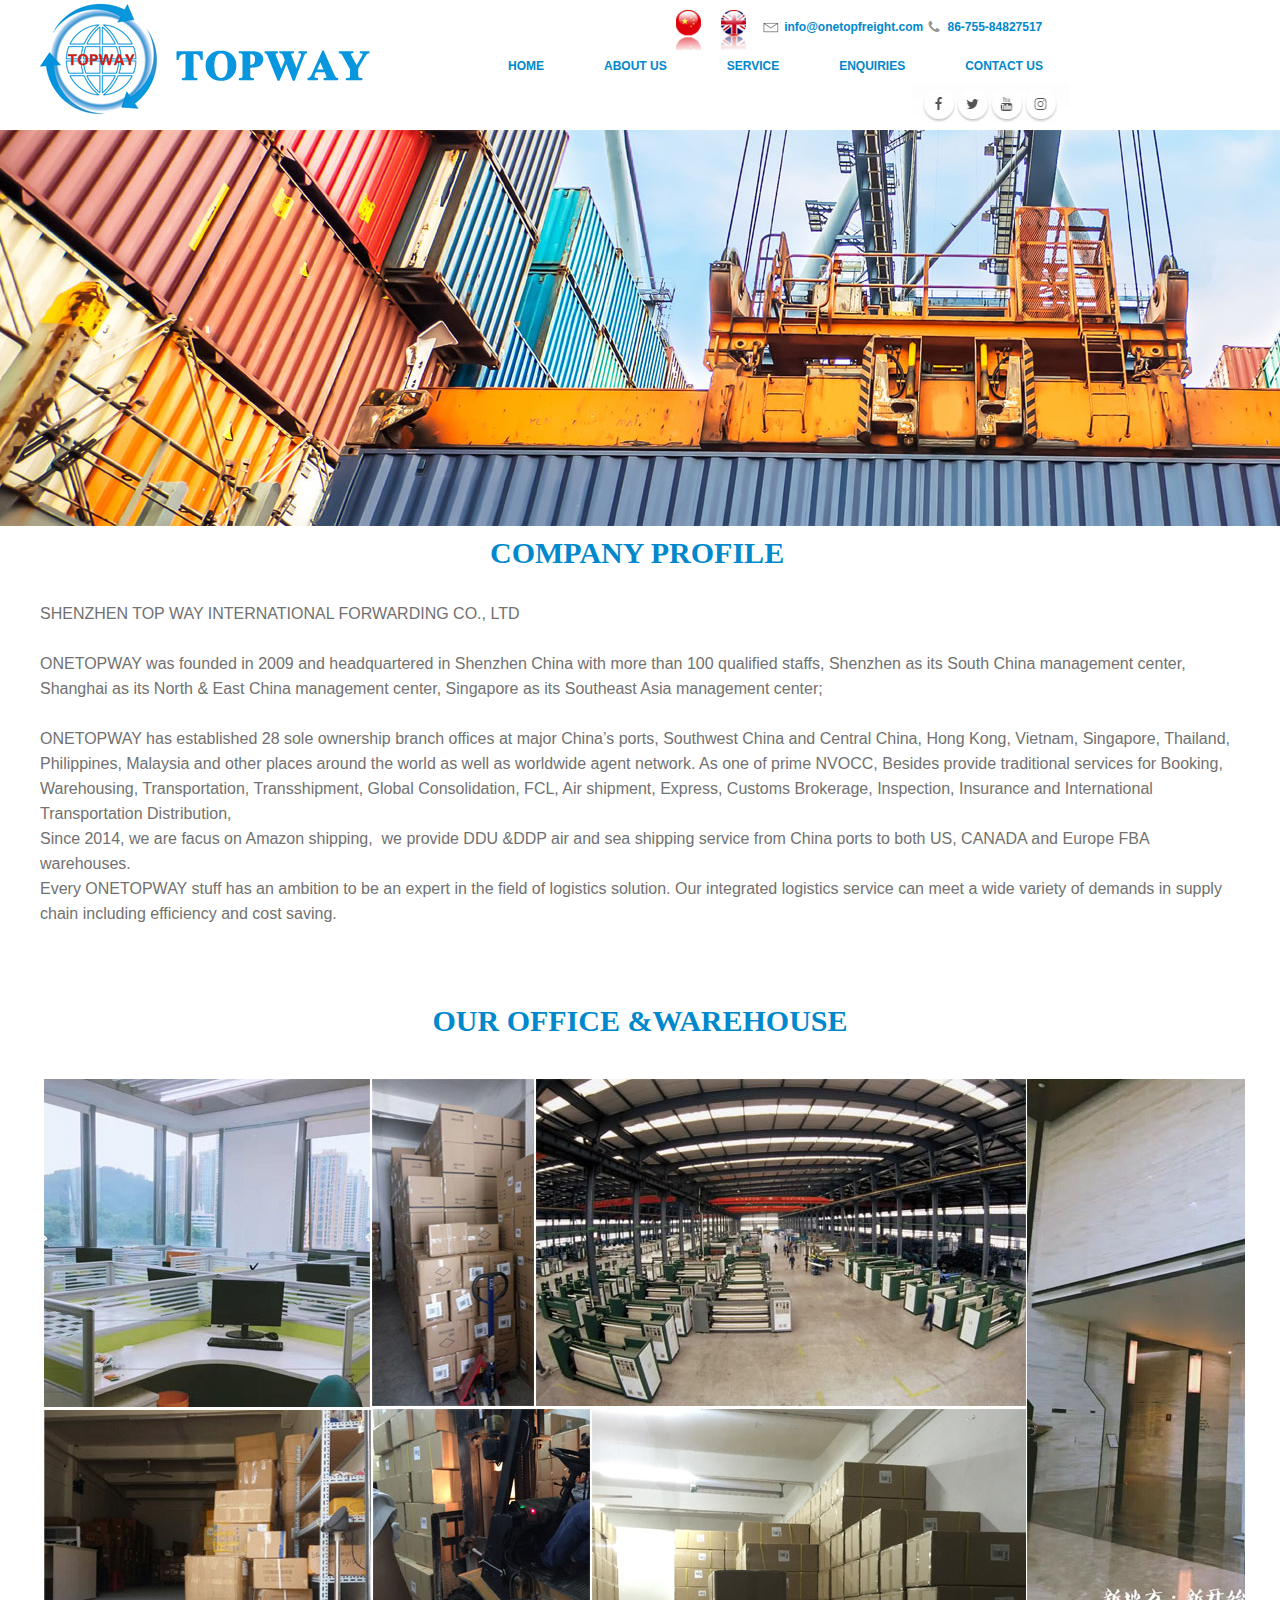
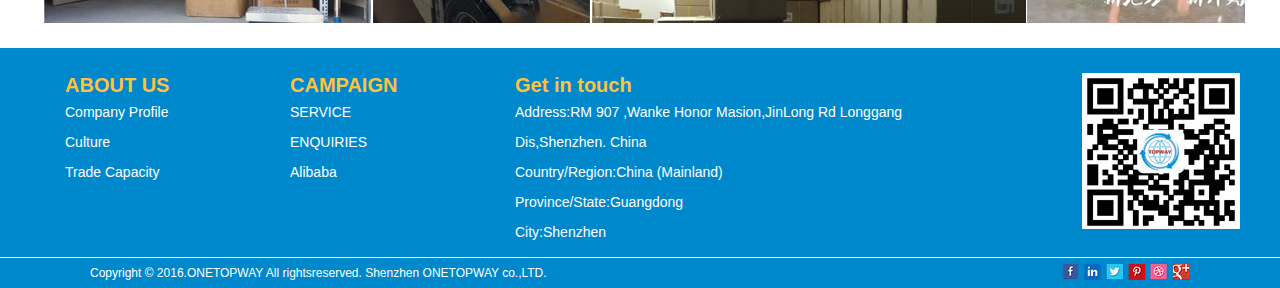
==== about.html @ 9a9d022e "init" ====
<!DOCTYPE html PUBLIC "-//W3C//DTD XHTML 1.0 Transitional//EN" "http://www.w3.org/TR/xhtml1/DTD/xhtml1-transitional.dtd">
<!-- saved from url=(0039)http://www.easytopfreight.com/About.aspx -->
<html xmlns="http://www.w3.org/1999/xhtml"><head><meta http-equiv="Content-Type" content="text/html; charset=UTF-8">

<title>SHENZHEN ONE TOP WAY INTERNATIONAL FORWARDING CO., LTD </title>
    <script src="./resourses/jquery-1.8.3.min.js"></script>
    <script type="text/javascript" charset="utf-8" src="./resourses/Validform_v5.3.2_min.js"></script>
    <script type="text/javascript" charset="utf-8" src="./resourses/common.js"></script>
    <script type="text/javascript">
        $(function () {
            AjaxInitForm('#comment_form', '#btnSubmit', 1);
        });

    </script>
<link rel="stylesheet" id="wphb-3-css" href="./resourses/style.css" type="text/css" media="all">
<style type="text/css">
<!--
a:link {
	text-decoration: none;
}
a:visited {
	text-decoration: none;
}
a:hover {
	text-decoration: none;
}
a:active {
	text-decoration: none;
}
-->
</style><script src="./resourses/common.js" type="text/javascript"></script>
</head>

<body>

 
<div class="top">
 <div class="Head">
 <div class="Logo"><img src="./resourses/Logo.png"></div>


 <div class="HeadRight">
 
 <table width="100%" border="0">
  <tbody><tr>
    <th width="45%" scope="row"><div align="right"><a href="http://www.easytopfreight.com/CN/index.aspx"><img src="./resourses/CN.png" width="45" height="47"></a><a href="http://www.easytopfreight.com/index.aspx"><img src="./resourses/EN.png" width="45" height="47"></a></div></th>
    <th width="55%" scope="row" style="color:#0088cc"><div align="left"><img src="./resourses/EMAIL.png" width="21" height="20" align="middle" style="margin-top:-5px;">&nbsp;<span class="MailHover"><a href="mailto:info@onetopfreight.com">info@onetopfreight.com</a></span><img src="./resourses/hotline.png" align="absmiddle">&nbsp;86-755-84827517</div></th>
  </tr>
  <tr>
    <th colspan="2" scope="row">
		<ul id="mainNav" class="nav fr">
                   <li><a href="index.html">HOME</a></li>
            <li><a href="about.html">ABOUT US</a> </li>
            <li><a href="service.html"> SERVICE</a></li>
            <li><a href="em.html">ENQUIRIES</a></li>
            <li><a href="contact.html">CONTACT US</a>
               
            </li>
        </ul>
	
	<div class="clear"></div>
	
	
	</th>
    </tr>
  <tr>
    <th colspan="2" scope="row"><div align="right"><img src="./resourses/Icon.jpg" style="margin-right:43px;"></div></th>
    </tr>
</tbody></table>

 
 </div>
 <div style="float:right; margin-top:35px;display:none"><a href="https://www.paypal.com/cn/home" target="_blank"><img src="./resourses/w120h50.png"></a></div>
 </div>
	<div class="clear"></div>
</div>
	<div class="clear"></div>
	
	<div class="Banner"><img src="./resourses/AboutBanner.jpg"></div>
	
	<div class="IndexMain">
	<div class="Index_1">
	 <div class="Index_Title">COMPANY PROFILE</div>
	 <div class="Index_TitleBottom"></div>
	 <div class="Insid_Text">
	 
SHENZHEN TOP WAY INTERNATIONAL FORWARDING CO., LTD&nbsp;<br><br>ONETOPWAY was founded in 2009 and headquartered in Shenzhen China with more than 100 qualified staffs, Shenzhen as its South China management center, Shanghai as its North &amp; East China management center, Singapore as its Southeast Asia management center;<br><br>ONETOPWAY has established 28 sole ownership branch offices at major China’s ports, Southwest China and Central China, Hong Kong, Vietnam, Singapore, Thailand, Philippines, Malaysia and other places around the world as well as worldwide agent network. As one of prime NVOCC, Besides provide traditional services for Booking, Warehousing, Transportation, Transshipment, Global Consolidation, FCL, Air shipment, Express, Customs Brokerage, Inspection, Insurance and International Transportation Distribution,&nbsp;<br>Since 2014, we are facus on Amazon shipping, &nbsp;we provide DDU &amp;DDP air and sea shipping service from China ports to both US, CANADA and Europe FBA warehouses.&nbsp;<br>Every ONETOPWAY stuff has an ambition to be an expert in the field of logistics solution. Our integrated logistics service can meet a wide variety of demands in supply chain including efficiency and cost saving.


</div>

	</div>
	
	<div class="clear"></div>
	
<div class="about-us-box">
		<div class="container">
			<div class="top-words">
			
			</div>
			<div class="about-us-content">
				<div class="title">
				
				</div>
				
					<div class="content" style=" display:none">
					<div class="description">
					
					</div>
					
					<ul>
						<li>
							<i class="quality"></i>
							<h2>TOP QUALITY</h2>
							<span>
								We promise to offer you the best quality as we can. Our products, with the original invention patents and certifications of CE and RoHS, are exported up to 50 countries all over the world. We believe that  high quality will make us go further.
							</span>
						</li>
						<li>
							<i class="various-items"></i>
							<h2>STRONG R&amp;D</h2>
							<span>
								We pay great attention on the quality of our products, not only that, we emphasize on the innovation and creativity of our products, achieved success with the products Freakshow RDA, the Troll RDA,  Sapor RDA, Phantom MOD, Serpent RTA etc., which will bring you a unique and big smooth flavor when vaping.
							</span>
						</li>
						<li>
							<i class="strong-rd"></i>
							<h2>VARIOUS ITEMS FOR DIFFERENT MARKETS.</h2>
							<span>
								Smokers in different areas have different preferences. For USA market, we have huge vaporizer full mechanical mod and box mod; for UK, French, German and other European market, we have slim size.  More products can be found on our website.
							</span>
						</li>
						<li>
							<i class="oem-service"></i>
							<h2>BEST OEM ODM SERVICE</h2>
							<span>
								OEM ODM is warmly welcomed here, we would be very glad to help you and describe your logo on the product, to create your own electronic cigarettes!
							</span>
						</li>
					</ul>
					
					
				</div>
				<!-- content End -->
			</div>
			<!-- about-us-content End -->
		</div>
		<!-- container End -->
	</div>
		
	<div class="clear"></div>
	<br>
	<br>
		<div class="Index_1">
	 <div class="Index_Title" style="text-align:center; width:1200PX;">OUR OFFICE &amp;WAREHOUSE</div>
	 <div class="Index_TitleBottom"></div>
	<div style="margin-top:30PX;">
	  <div align="center"><img src="./resourses/factory.jpg">
	    
        </div>
	</div>

	</div>
	
	<div class="clear"></div>
	
	

		</div>
	 
<div class="Foot">
	<div class="FootText">
	<div class="FootTextTitle">ABOUT US
	<p><a href="about.html">Company Profile</a></p>
	<p><a href="about.html">Culture</a></p>
	<p><a href="about.html">Trade Capacity</a></p>
	
	</div>
	
	
	<div class="FootTextTitle">CAMPAIGN
	<p><a href="service.html">SERVICE</a></p>
	<p><a href="service.html">ENQUIRIES</a></p>
	<p><a href="service.html" target="_blank">Alibaba</a></p>
	</div>
	
	
	
		<div class="FootTextContact">Get in touch
	<p>Address:RM 907 ,Wanke Honor Masion,JinLong Rd Longgang Dis,Shenzhen. China</p>
	<p>Country/Region:China (Mainland)</p>
	<p>Province/State:Guangdong</p>
	<p>City:Shenzhen</p>
	</div>
	
	
	<div style="float:right"><img src="./resourses/weima.jpg"></div>
	</div>
	<div class="clear"></div>
	<div class="FootBottom">
	<div class="FootBottomTxet">
	<div class="footBottomTextp">
	Copyright © 2016.ONETOPWAY All rightsreserved. Shenzhen ONETOPWAY co.,LTD.<p style="float:right; margin-top:5px;"><img src="./resourses/FootIcon.png"></p></div>
	</div>

	</div>
	</div> <script type="text/javascript">
var mpt = new Date();
var mpts = mpt.getTimezoneOffset() + mpt.getTime();
document.write("<script type=\"text\/javascript\" src=\"https:\/\/altfarm.mediaplex.com \/ad\/js\/27736-236398-12439-158\?sz=144x60&color=full&enc_id=JZBKQCEMKEJXU&category=Services&mpt=" + mpts + "&mpvc=\"><\/script>");
</script>
<noscript>
<a href="https://adfarm.mediaplex.com/ad/nc/27736-236398-12439-158?sz=144x60&color=full&enc_id=JZBKQCEMKEJXU&category=Services 

"><img src="https://adfarm.mediaplex.com/ad/nb/27736-236398-12439-158?sz=144x60&color=full&enc_id=JZBKQCEMKEJXU&category=Services 

" alt="Click Here" border="0"></a>
</noscript>


</body></html>
---- resourses/style.css ----
/* CSS Document */

body {font-family:"Arial";margin:0;padding:0;font-size:12px;color:#0088cc; width:auto; background-position:top; background-repeat:repeat-x;margin:0 auto; line-height:200%;overflow-x:hidden; overflow-y:auto; }
div,form,img,ul,ol,li,dl,dt,dd,p {margin:0;padding:0;border:0;}
ul,li{list-style-type:none;}
img{border:0;}
input,select,textarea{vertical-align:middle;}
h1,h2,h3,h4,h5,h6 {margin:0;padding:0;font-size:12px;font-weight:normal;}
.clear{ clear:both;}
.top{ width:100%; margin:0 auto;}
.Head{ width:1200px; margin:0 auto;}
.Logo{ float:left;}
.HeadRight{ width:650px; float:left; margin-left:80px;}
.Menu{ width:650px; margin: 0 auto;}
.Menu ul{ width:650px;}
.Menu ul li { float:left; color:#0088cc; margin:10px 27PX; font-size:14px;}

.Banner{ width:100%; margin:0 auto;}

.IndexMain{ width:100%; margin:0 auto;}
.Index_1{ width:1200PX; margin:0 auto; margin-top:15PX;}
.Index_Title{ width:300px; margin:0 auto; font-family:"Times New Roman", Times, serif; font-size:30px; font-weight:bold; height:38px;}
.Index_TitleBottom{ width:116px; background:url(../Images/IndexBottom.jpg) bottom center; height:2px; margin:0 auto;}
.Index_Text{ width:800px; margin:0 auto; font-size:14px; line-height:25px; color:#717171; margin-top:20px; margin-bottom:20px; text-align:center;}
.MailHover { color:#0088cc;}
.MailHover a{color:#0088cc;}
.MailHover a:hover{color:#0088cc;}

.IndexPro{ width:1200px; margin:0 auto;}
.IndexPro ul { width:1200px;}
.IndexPro ul li{ width:250px; margin:15px 25px; float:left;}
.IndexPro ul li p{ width:250px; text-align:center; font-family:Arial, Helvetica, sans-serif; font-size:16px; color:#6e6a6a; line-height:25px;}

.IndexAbour{ width:1200px; margin:0 auto}
.IndexAboutLeft{ width:388px; float:left;}
.IndexAboutCenter{ width:390px; height:390px; margin-left:20px; float:left;}
.IndexAboutRight{ float:left; width:385px; margin-left:10px; }
.IndexAboutRightTitle{width:350px; float:left; text-align:left; margin-left:10px; color:#fff;}
.IndexAboutRightText p{ width:370px; text-align:left; margin-left:10px; line-height:20px; color:#FFFFFF; }

.Foot{ width:100%; background:#0088cc; height:220px; margin:0 auto; margin-top:25px;}
.FootText{ width:1200px; margin:0 auto;padding-top:25px;}
.FootTextTitle { width:200px; font-size:20px; font-weight:bold; text-align:left; color:#ffc141; float:left;margin-left:25px;}
.FootTextTitle P{ font-size:14px; line-height:30px; color:#fff; font-weight:400;width:200px;}
.FootTextTitle P a{ color:#fff;}
.FootTextTitle P a:hover{ color:#FF0000;}
.FootTextContact{ width:200px; font-size:20px; font-weight:bold; text-align:left; color:#ffc141; float:left; margin-left:25px;}
.FootTextContact P{ font-size:14px; line-height:30px; color:#fff; font-weight:400;width:400px;}

.FootBottom{ width:100%; margin:0 auto;  background:#0088cc; height:30px; border-top:1px solid #FFFFFF; margin-top:10px;}
.FootBottomTxet{ width:1100px; margin:0 auto;}
.footBottomTextp{text-align:left; font-size:12px; color:#FFFFFF; float:lef; line-height:30px; font-weight:normal;}



nav{ line-height:35px; padding-top:23px;}
.nav li{ float:left; margin-left:20px; position:relative;}
.nav li > a{ display:block; padding:0 20px; font-family:Arial, Helvetica, sans-serif; color:#0088cc; transition:all 0.5s linear;border-radius:8px;-webkit-border-radius:8px;-moz-border-radius:8px; height:25px;line-height:25px;}
.nav li > a:hover,.header-T .nav li > a.cur{ background:#0088cc; color:#fff;border-radius:8px;-webkit-border-radius:8px;-moz-border-radius:8px; height:25px; line-height:25px;}
.nav li .zonlk{ position:absolute; top:55px; right:0; width:100%; text-align:center; border-top:2px solid #ccc; box-shadow:0px 10px 20px rgba(0, 0, 0, 0.1); opacity:0; transition:all 0.5s linear; z-index:-1}

.nav li .zonlk a{ display:block; background:#fff; line-height:35px; border-bottom:1px solid #e8e8e8;}
.nav li .zonlk a:hover{ color:#333; background:#fff;}

.melt-nav{ margin:46px 0px 53px 0; text-align:center; position:relative; bottom:-30px; transition:all 1s ease;}
.melt-nav.animateon{filter:alpha(opacity=100);-moz-opacity:1; opacity:1; bottom:0;}



.melt-nav > a{ display:inline-block; margin:0 10px; line-height:35px; border:1px solid #e8e8e8; padding:0 20px;vertical-align:middle; transition:all 0.5s linear; background:#fff;line-height:25px;}
.melt-nav > a:hover,.melt-nav > a.cur{ background:#0088cc; border-color:#dd3434; color:#fff;line-height:25px;}





.Insid_Text{ width:1200px; margin:0 auto; font-size:16px; line-height:25px; color:#717171; margin-top:20px; margin-bottom:20px; text-align:left;}



.about-us-box { width:1200PX; margin: 0 auto;
}
.about-us-box .about-us-content .content {
	padding: 0 32px
}
.about-us-box .about-us-content .content .description {
	font-family: arial;
	color: #333;
	font-size: 16px;
	line-height: 22px;
	margin-bottom: 28px
}
.about-us-box .about-us-content .content ul li {
	float: left;
	margin-right: 42px;
	width: 250px;
	border: solid 1px #ebebeb;
	text-align: center;
	height: 480px;
	-moz-border-radius: 5px;
	-webkit-border-radius: 5px;
	border-radius: 5px
}
.about-us-box .about-us-content .content ul li i {
	display: block;
	height: 110px;
	border: solid 1px #ebebeb;
	background: url(../images/icons.png) no-repeat;
	margin-bottom: 25px
}
.about-us-box .about-us-content .content ul li h2 {
	color: #111;
	font-size: 24px;
	display: block;
	padding: 0 28px
}
.about-us-box .about-us-content .content ul li .quality {
	background-position: 81px -225px
}
.about-us-box .about-us-content .content ul li .various-items {
	background-position: 89px -376px
}
.about-us-box .about-us-content .content ul li .strong-rd {
	background-position: 89px -524px
}
.about-us-box .about-us-content .content ul li .oem-service {
	background-position: 89px -664px
}
.about-us-box .about-us-content .content ul li span {
	margin-top: 12px;
	display: block;
	padding: 0 28px;
	color: #656565;
	line-height: 25px
}
.about-us-box .about-us-content .content ul li:nth-child(4) {
	margin-right: 0
}
.about-us-box .about-us-content .content h3 {
	color: #111;
	font-size: 20px;
	font-weight: normal;
	margin-top: 30px
}
.about-us-box .our-factory .title {
	height: 72px;
	text-align: center;
	font-family: Impact;
	font-size: 48px;
	color: #333;
	margin-bottom: 45px
}
.about-us-box .our-factory .title b {
	font-weight: normal;
	display: inline-block;
	padding: 0 18px;
	background: #fff;
	position: relative;
	top: 42px
}

.about-us-box .our-factory .factory-show {
	padding-top: 40px;
	margin-bottom: 200px
}
.about-us-box .our-factory .factory-show .block {
	display: flex;
	float: left;
	margin: 0 1px 1px 0;
	position: relative
}
.about-us-box .our-factory .factory-show .block .view-more {
	display: none;
	z-index: 1001
}
.about-us-box .our-factory .factory-show .block img {
	z-index: 888
}
.about-us-box .our-factory .factory-show .block:hover .view-more {
	display: block;
	position: absolute;
	width: 100%;
	height: 100%;
	background: url(../images/slider-bg.png) repeat;
	top: 0;
	left: 0
}
.about-us-box .our-factory .factory-show .block:hover .view-more i {
	display: block;
	position: absolute;
	width: 100%;
	height: 100%;
	background: url(../images/slider-bg-center.png) center center no-repeat;
	top: 0;
	left: 0
}


.Contactus p{ font-size:16px; color:#6e6a6a; line-height:25px; float:left; width:600px;}


.feature{width:1200px;float:left;margin-top:60px;}
.feattop{font-size:22px;color:#01C4DD;height:70px;text-align:center;}
.featnr{width:1200px;float:left;overflow:hidden;}
.featcc{width:1200px;}
.featnr li{width:360px;height:150px;float:left;margin-right:30px;margin-bottom:20px;}
.featnr li .boximg{width:35px;height:32px;float:left;margin-right:15px;}
.featnr .boxtxt{width:360px;float:left;}
.featnr .boxtxt h3{font-size:17px;color:#000;height:30px; font-weight:600;}
.featnr .boxtxt p{font-size:14px;line-height:22px;}
.rongyu{width:1200px;height:530px;float:left;margin-top:60px;}
.boxTop{width:360px; height:45px;}
.boxTop h3{font-size:17px; font-weight:600; height:45px; line-height:45px;}
.boxTop h3 a{ color:#000}
.boxTop h3 a:hover{ color:#0088cc}




#divSmallBox{overflow:hidden;*display:inline;*zoom:1;width:10px;height:10px;margin:0 5px;border-radius:10px;background:#ffffff;}
#playBox{ width:100%; height:600px; margin:20px auto; background:#333; position:relative; overflow:hidden;}
#playBox .oUlplay { width:99999px; position:absolute; left:0; top:0;}
#playBox .oUlplay li{ float:left;}
#playBox .pre{ cursor:pointer; width:45px; height:45px; background:url(../images/l.png) no-repeat; position:absolute; top:190px; left:10px; z-index:10;}
#playBox .next{ cursor:pointer; width:45px; height:45px; background:url(../images/r.png) no-repeat; position:absolute; top:190px; right:10px; z-index:10;}
#playBox .smalltitle {width:100%; height:10px; position:absolute; bottom:15px; z-index:10}
#playBox .smalltitle ul{ width:120px; margin:0 auto;}
#playBox .smalltitle ul li{ width:10px; height:10px; margin:0 5px; border-radius:10px; background:#ffffff; float:left; overflow:hidden;*display:inline;*zoom:1;}
#playBox .smalltitle .thistitle{ background:#69aaec;}
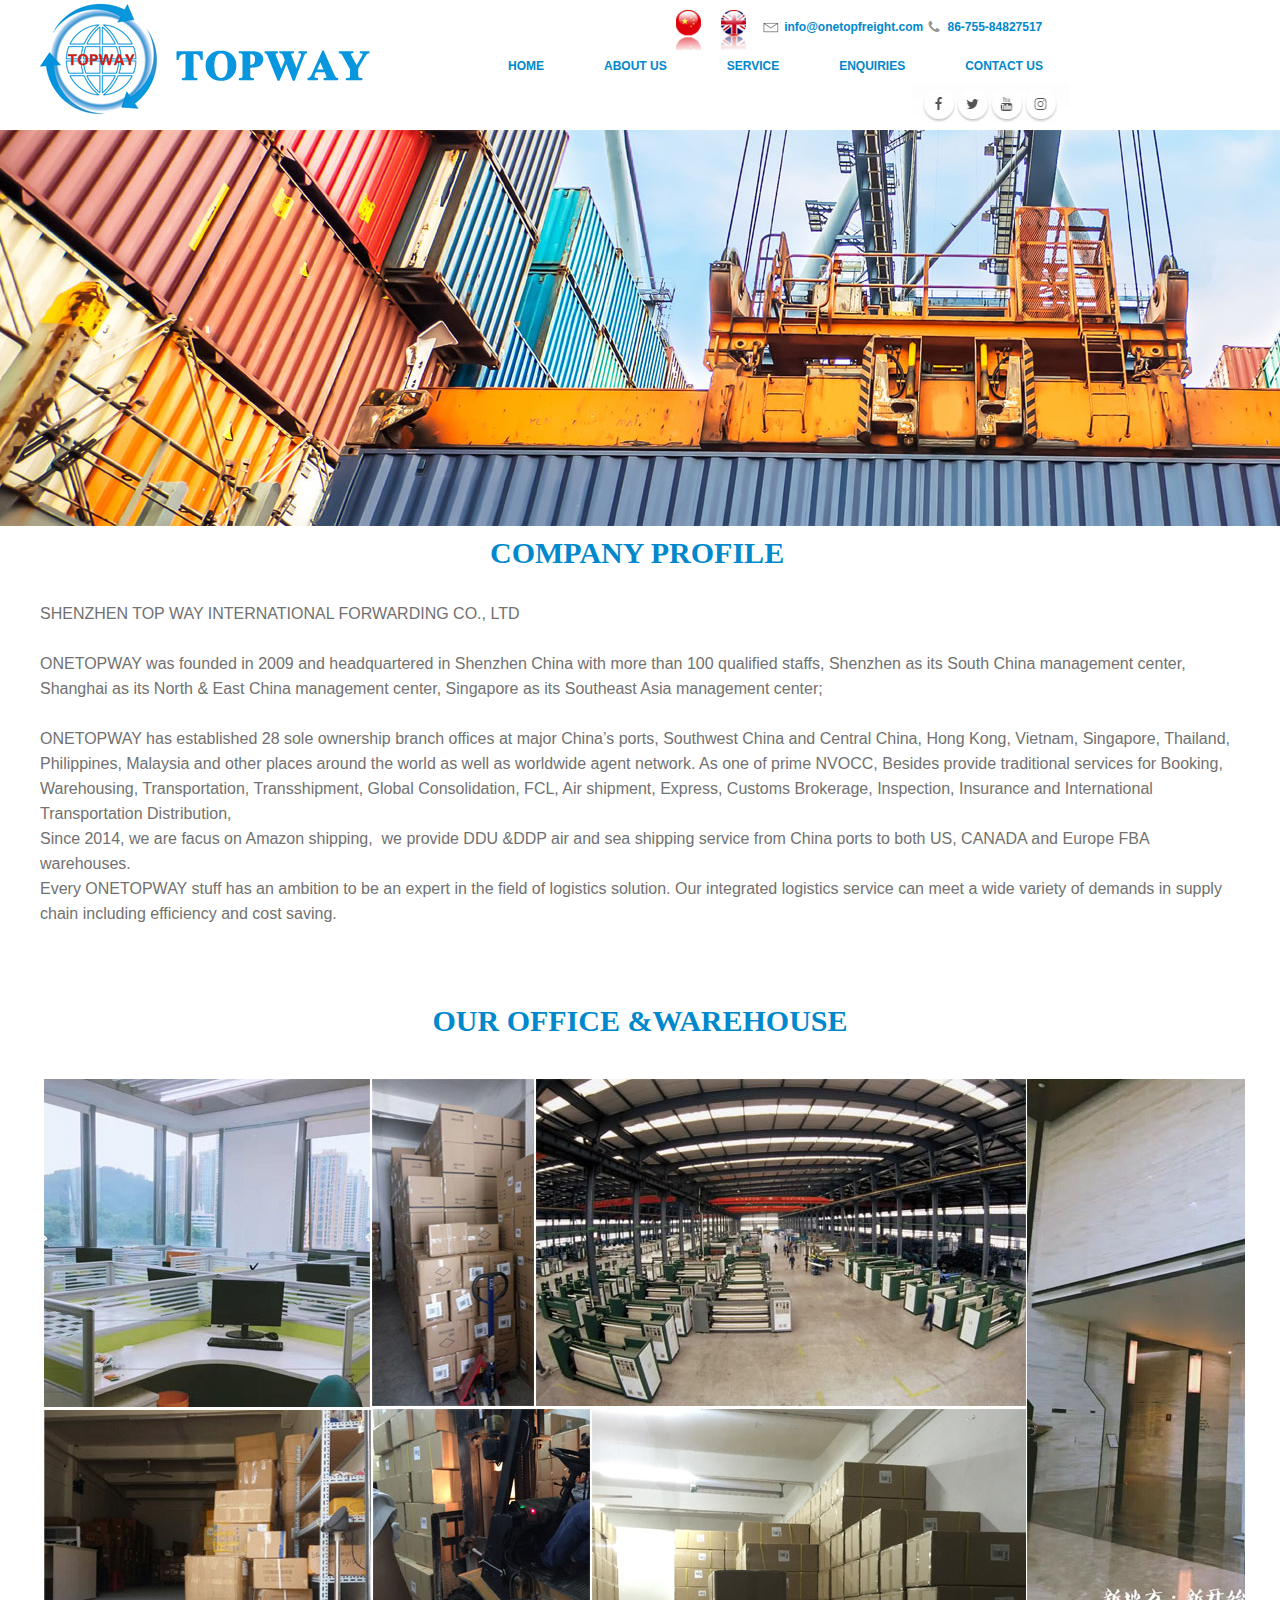
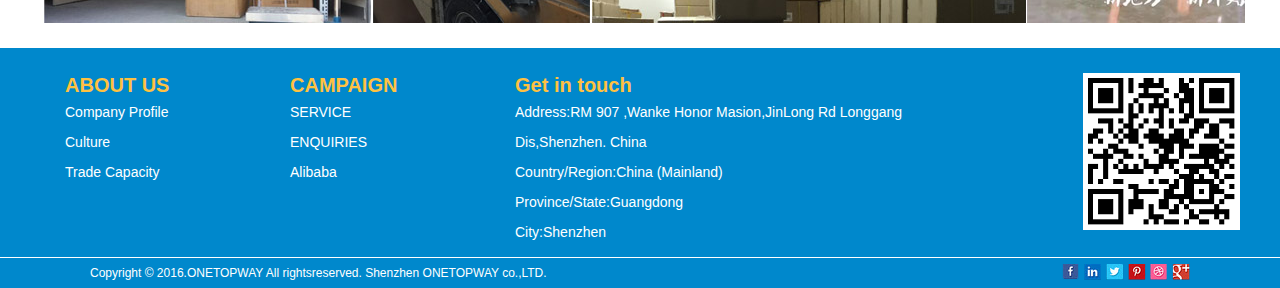
==== commit c6b85cd1: "init" ====
--- a/about.html
+++ b/about.html
@@ -194,7 +194,7 @@
 	</div>
 	
 	
-	<div style="float:right"><img src="./resourses/weima.jpg"></div>
+	<div style="float:right"><img src="./resourses/1575171580.png"></div>
 	</div>
 	<div class="clear"></div>
 	<div class="FootBottom">
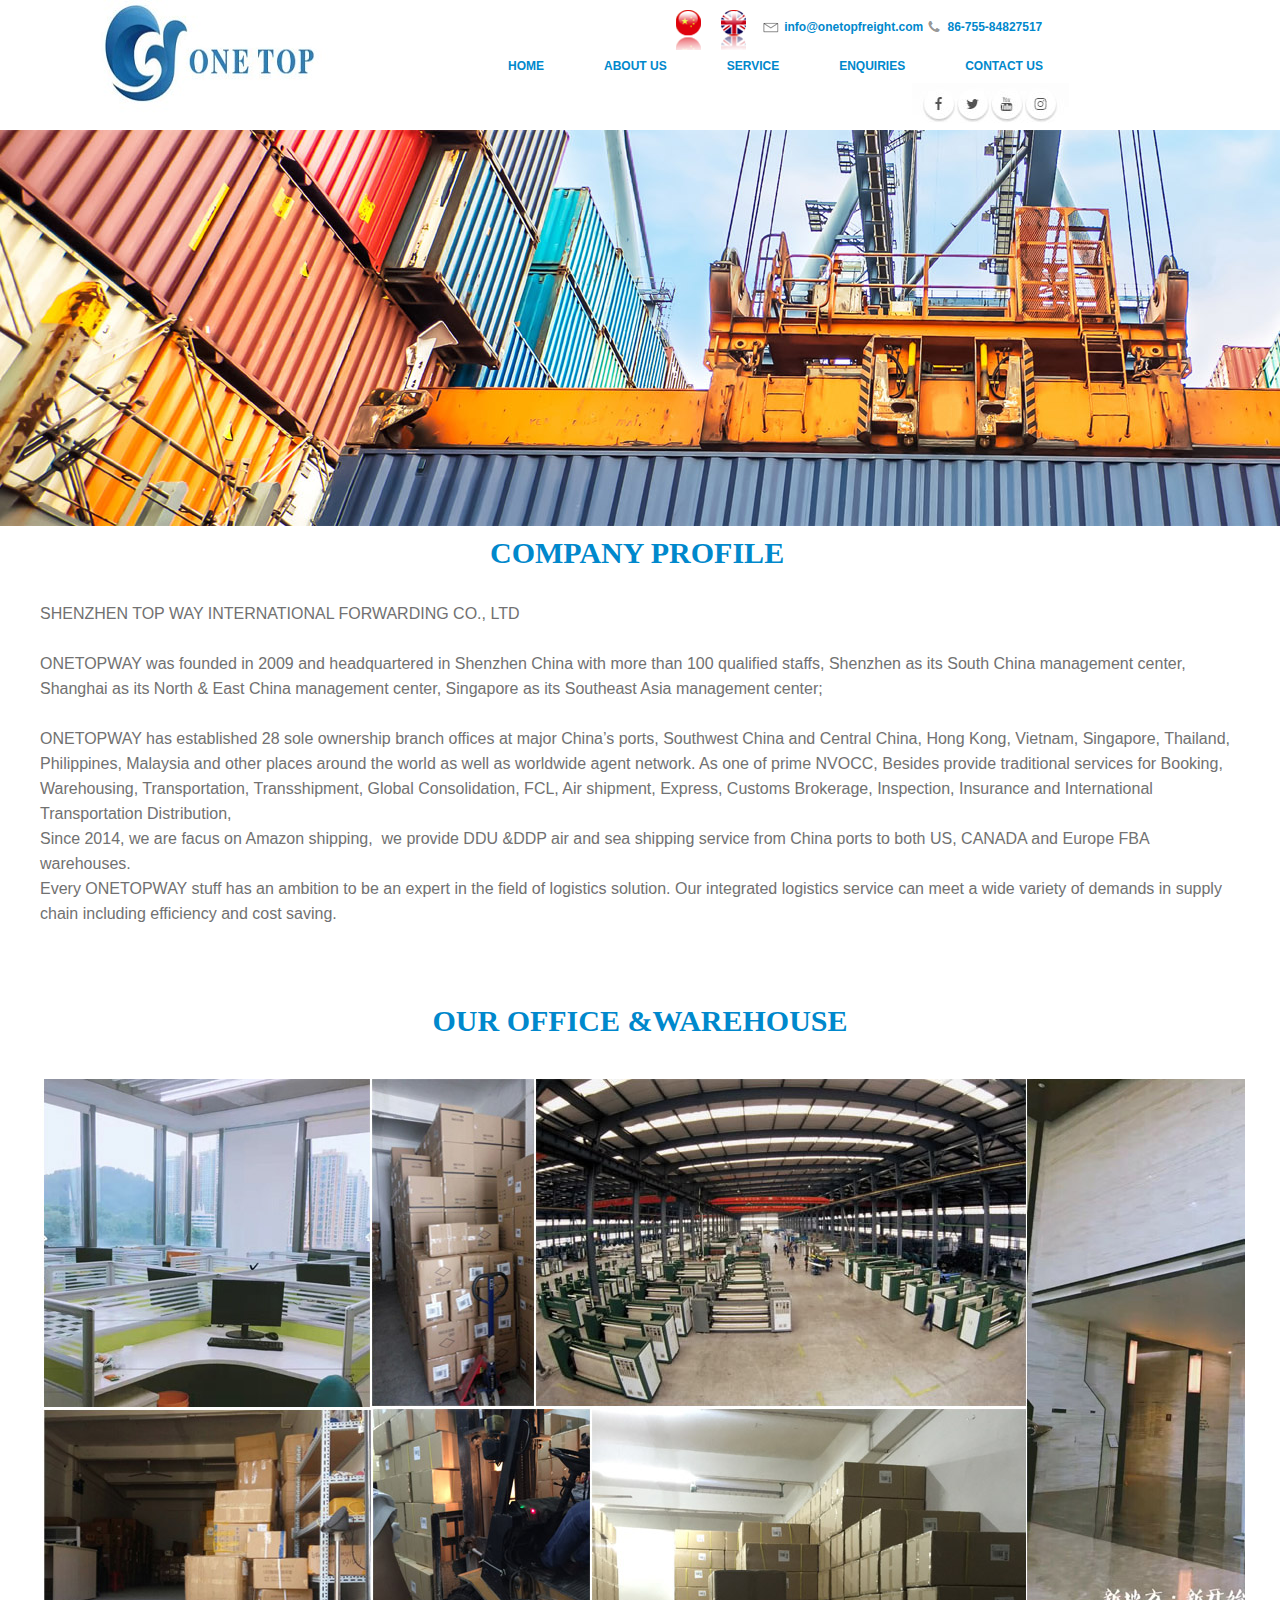
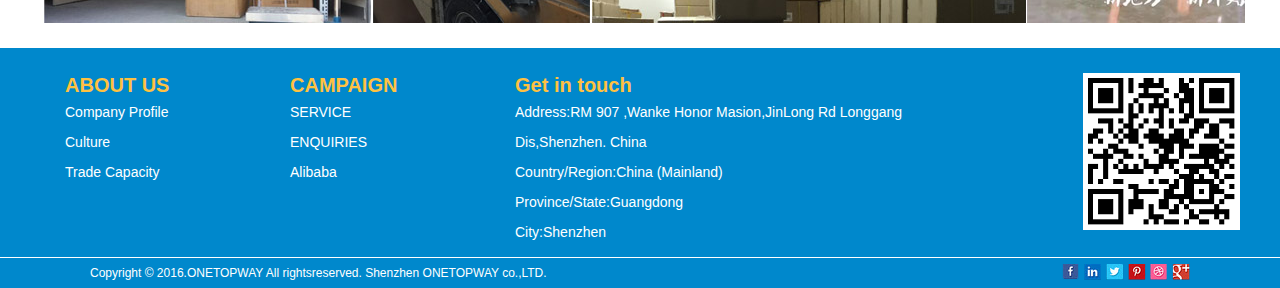
==== commit d9507032: "init" ====
--- a/about.html
+++ b/about.html
@@ -36,14 +36,14 @@
  
 <div class="top">
  <div class="Head">
- <div class="Logo"><img src="./resourses/Logo.png"></div>
+ <div class="Logo"><img src="./resourses/Logo.jpg"></div>
 
 
  <div class="HeadRight">
  
  <table width="100%" border="0">
   <tbody><tr>
-    <th width="45%" scope="row"><div align="right"><a href="http://www.easytopfreight.com/CN/index.aspx"><img src="./resourses/CN.png" width="45" height="47"></a><a href="http://www.easytopfreight.com/index.aspx"><img src="./resourses/EN.png" width="45" height="47"></a></div></th>
+    <th width="45%" scope="row"><div align="right"><a href="http://www.easytopfreight.com/index.html"><img src="./resourses/CN.png" width="45" height="47"></a><a href="http://www.easytopfreight.com/index.html"><img src="./resourses/EN.png" width="45" height="47"></a></div></th>
     <th width="55%" scope="row" style="color:#0088cc"><div align="left"><img src="./resourses/EMAIL.png" width="21" height="20" align="middle" style="margin-top:-5px;">&nbsp;<span class="MailHover"><a href="mailto:info@onetopfreight.com">info@onetopfreight.com</a></span><img src="./resourses/hotline.png" align="absmiddle">&nbsp;86-755-84827517</div></th>
   </tr>
   <tr>
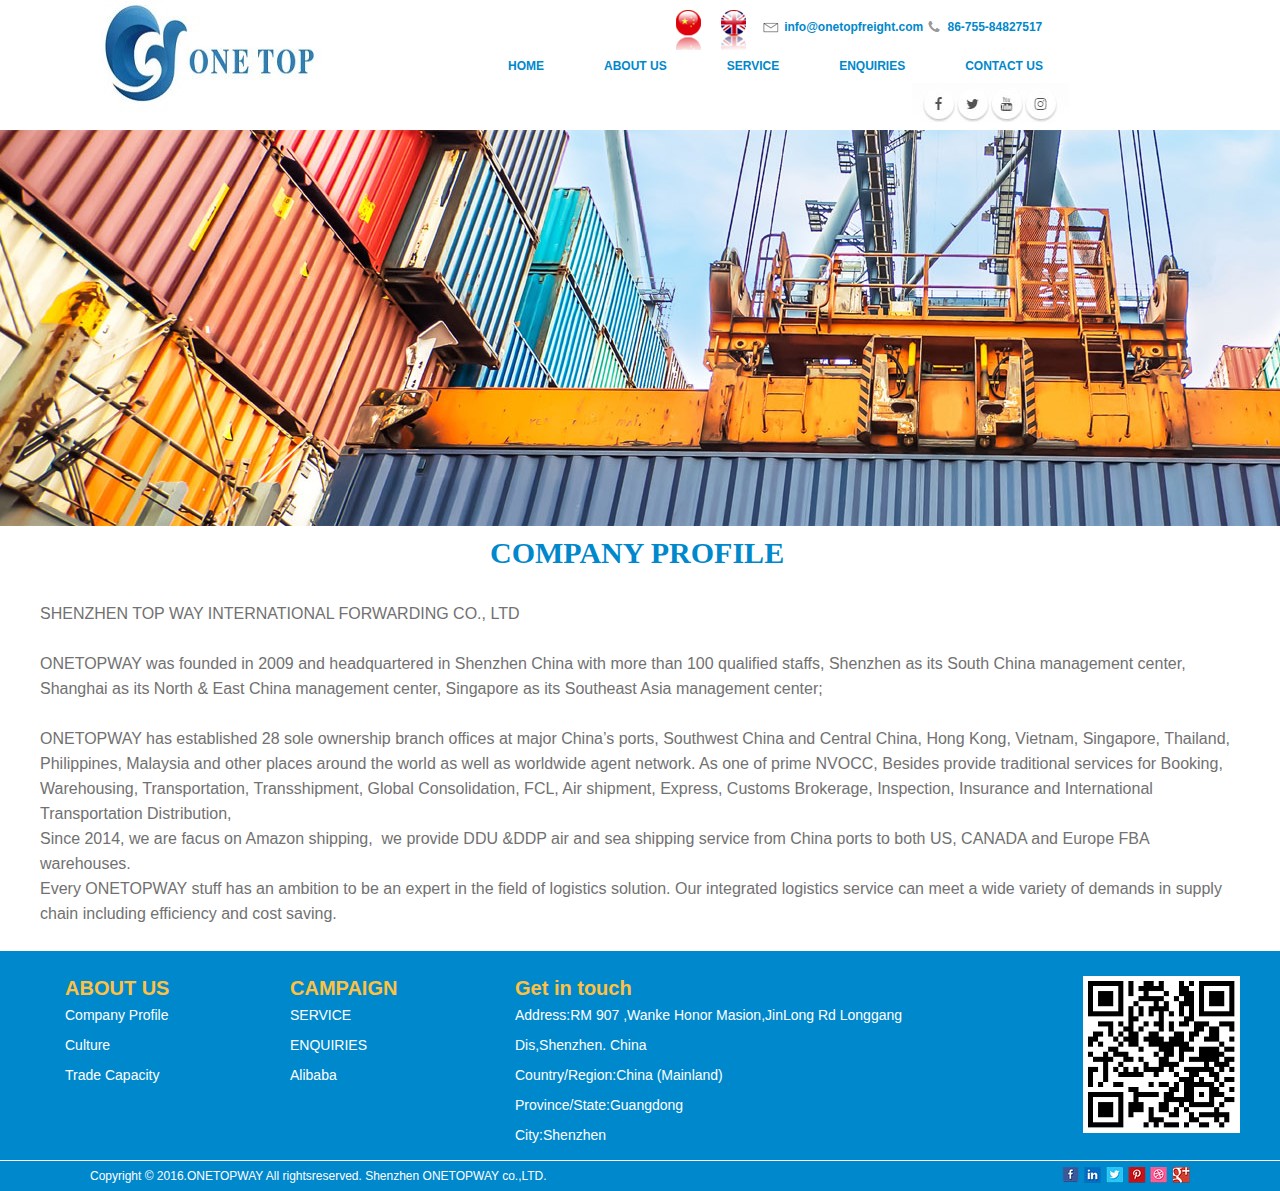
==== commit 4bdf401c: "docker" ====
--- a/about.html
+++ b/about.html
@@ -149,6 +149,7 @@
 	</div>
 		
 	<div class="clear"></div>
+	<!--
 	<br>
 	<br>
 		<div class="Index_1">
@@ -161,7 +162,7 @@
 	</div>
 
 	</div>
-	
+-->
 	<div class="clear"></div>
 	
 	
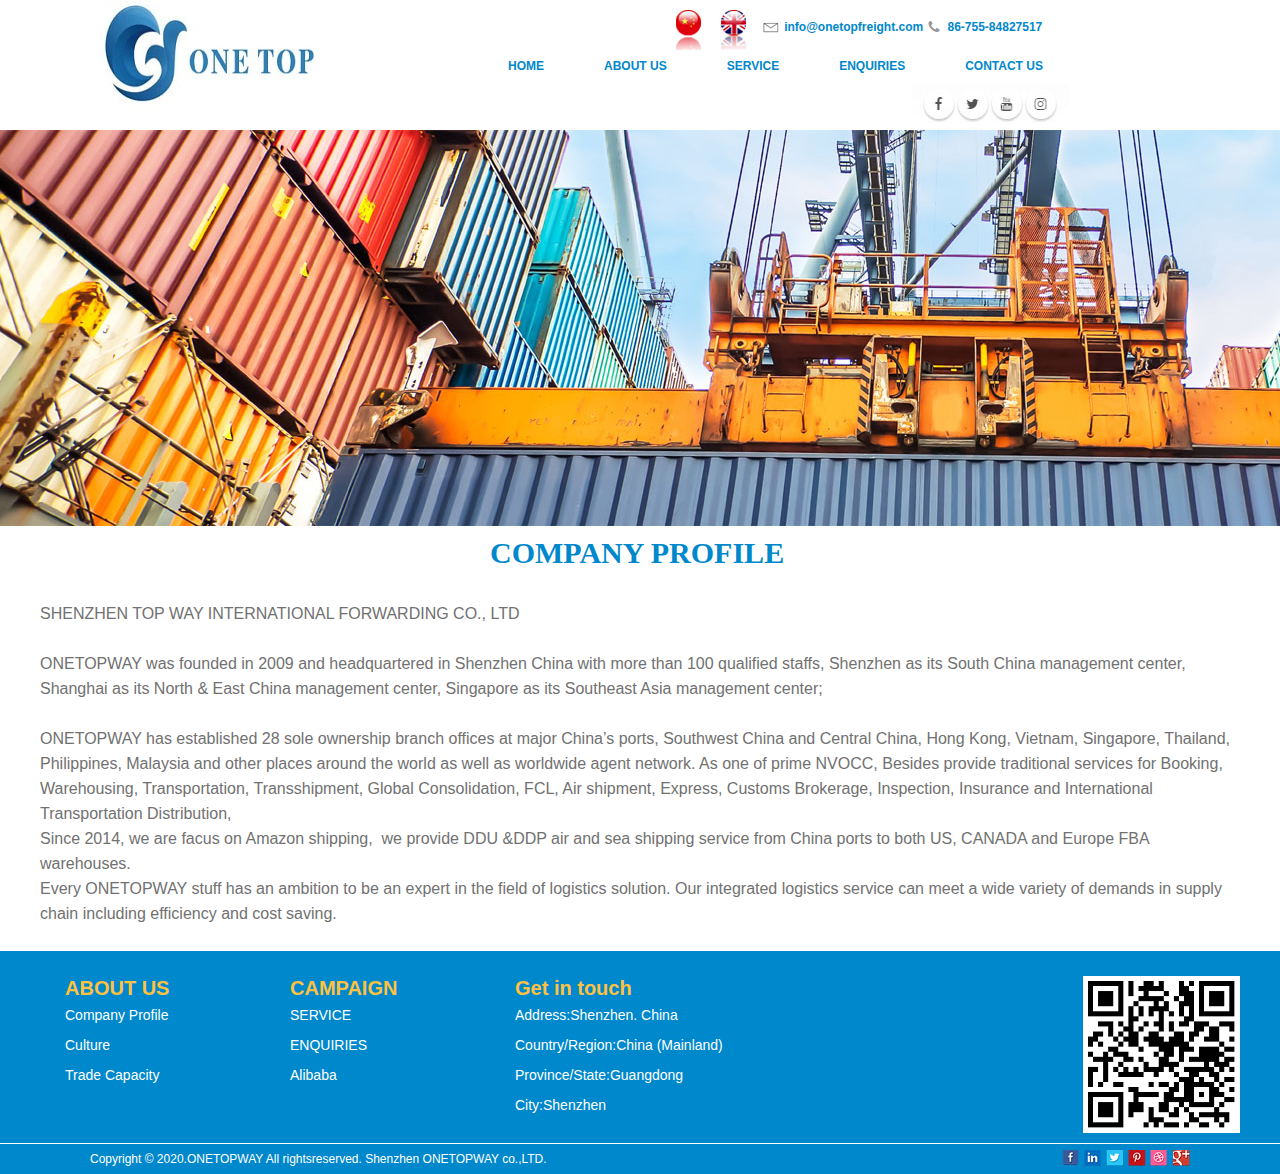
==== commit 57a3bf22: "文字修改" ====
--- a/about.html
+++ b/about.html
@@ -188,7 +188,7 @@
 	
 	
 		<div class="FootTextContact">Get in touch
-	<p>Address:RM 907 ,Wanke Honor Masion,JinLong Rd Longgang Dis,Shenzhen. China</p>
+	<p>Address:Shenzhen. China</p>
 	<p>Country/Region:China (Mainland)</p>
 	<p>Province/State:Guangdong</p>
 	<p>City:Shenzhen</p>
@@ -201,7 +201,7 @@
 	<div class="FootBottom">
 	<div class="FootBottomTxet">
 	<div class="footBottomTextp">
-	Copyright © 2016.ONETOPWAY All rightsreserved. Shenzhen ONETOPWAY co.,LTD.<p style="float:right; margin-top:5px;"><img src="./resourses/FootIcon.png"></p></div>
+	Copyright © 2020.ONETOPWAY All rightsreserved. Shenzhen ONETOPWAY co.,LTD.<p style="float:right; margin-top:5px;"><img src="./resourses/FootIcon.png"></p></div>
 	</div>
 
 	</div>
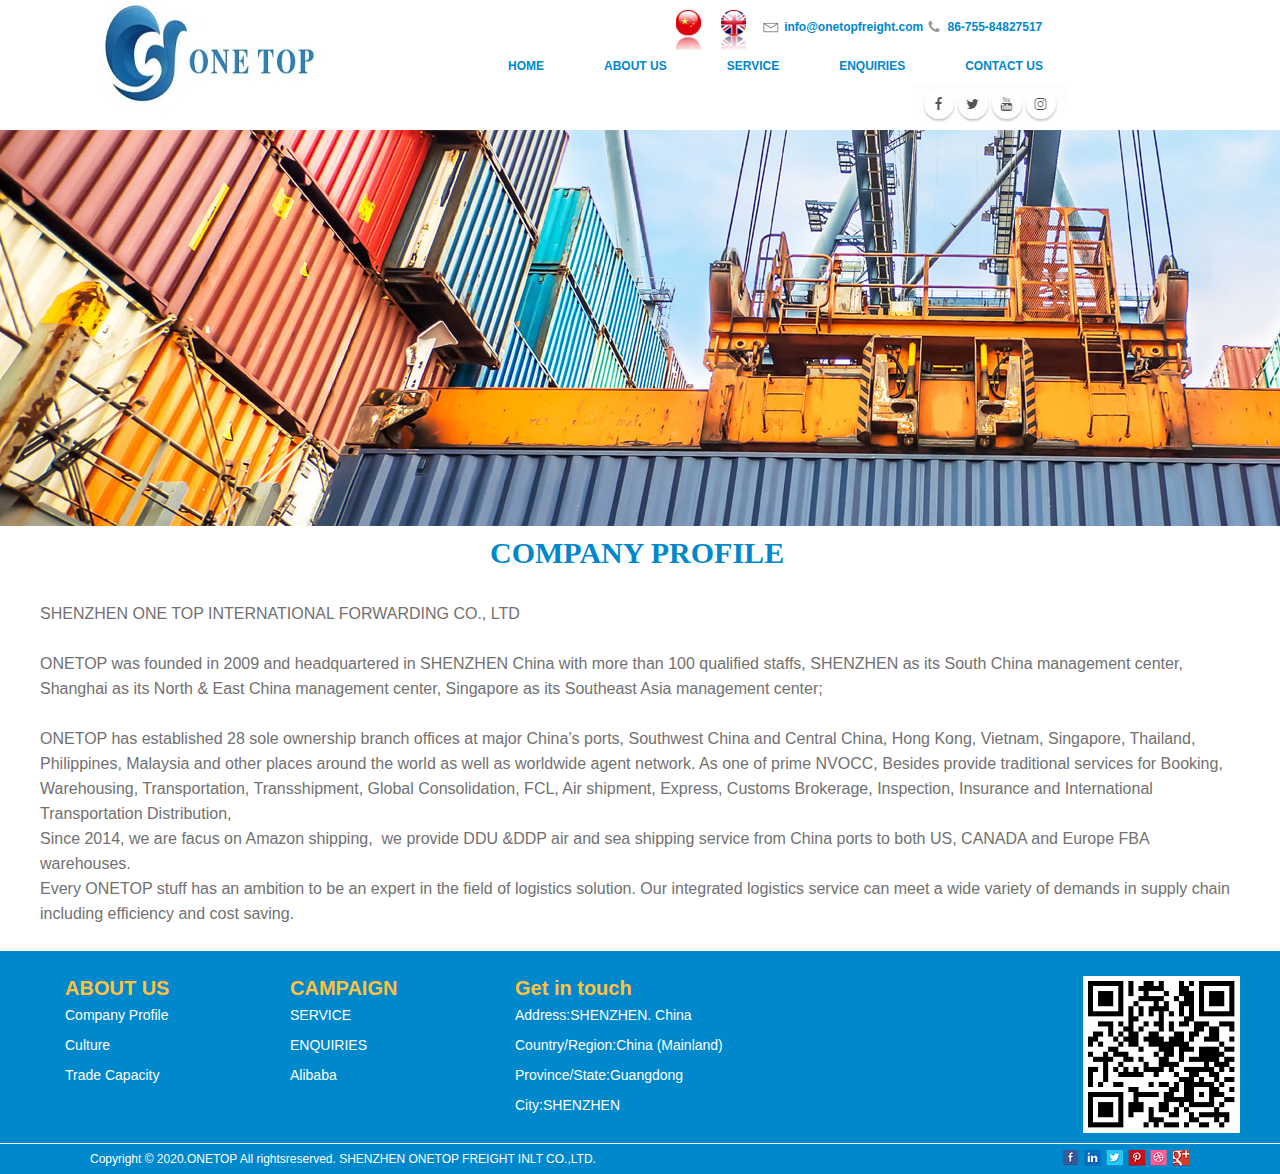
==== commit 8544ad8b: "更新" ====
--- a/about.html
+++ b/about.html
@@ -2,7 +2,7 @@
 <!-- saved from url=(0039)http://www.easytopfreight.com/About.aspx -->
 <html xmlns="http://www.w3.org/1999/xhtml"><head><meta http-equiv="Content-Type" content="text/html; charset=UTF-8">
 
-<title>SHENZHEN ONE TOP WAY INTERNATIONAL FORWARDING CO., LTD </title>
+<title>SHENZHEN ONE ONE TOP INTERNATIONAL FORWARDING CO., LTD </title>
     <script src="./resourses/jquery-1.8.3.min.js"></script>
     <script type="text/javascript" charset="utf-8" src="./resourses/Validform_v5.3.2_min.js"></script>
     <script type="text/javascript" charset="utf-8" src="./resourses/common.js"></script>
@@ -84,7 +84,7 @@
 	 <div class="Index_TitleBottom"></div>
 	 <div class="Insid_Text">
 	 
-SHENZHEN TOP WAY INTERNATIONAL FORWARDING CO., LTD&nbsp;<br><br>ONETOPWAY was founded in 2009 and headquartered in Shenzhen China with more than 100 qualified staffs, Shenzhen as its South China management center, Shanghai as its North &amp; East China management center, Singapore as its Southeast Asia management center;<br><br>ONETOPWAY has established 28 sole ownership branch offices at major China’s ports, Southwest China and Central China, Hong Kong, Vietnam, Singapore, Thailand, Philippines, Malaysia and other places around the world as well as worldwide agent network. As one of prime NVOCC, Besides provide traditional services for Booking, Warehousing, Transportation, Transshipment, Global Consolidation, FCL, Air shipment, Express, Customs Brokerage, Inspection, Insurance and International Transportation Distribution,&nbsp;<br>Since 2014, we are facus on Amazon shipping, &nbsp;we provide DDU &amp;DDP air and sea shipping service from China ports to both US, CANADA and Europe FBA warehouses.&nbsp;<br>Every ONETOPWAY stuff has an ambition to be an expert in the field of logistics solution. Our integrated logistics service can meet a wide variety of demands in supply chain including efficiency and cost saving.
+SHENZHEN ONE TOP INTERNATIONAL FORWARDING CO., LTD&nbsp;<br><br>ONETOP was founded in 2009 and headquartered in SHENZHEN China with more than 100 qualified staffs, SHENZHEN as its South China management center, Shanghai as its North &amp; East China management center, Singapore as its Southeast Asia management center;<br><br>ONETOP has established 28 sole ownership branch offices at major China’s ports, Southwest China and Central China, Hong Kong, Vietnam, Singapore, Thailand, Philippines, Malaysia and other places around the world as well as worldwide agent network. As one of prime NVOCC, Besides provide traditional services for Booking, Warehousing, Transportation, Transshipment, Global Consolidation, FCL, Air shipment, Express, Customs Brokerage, Inspection, Insurance and International Transportation Distribution,&nbsp;<br>Since 2014, we are facus on Amazon shipping, &nbsp;we provide DDU &amp;DDP air and sea shipping service from China ports to both US, CANADA and Europe FBA warehouses.&nbsp;<br>Every ONETOP stuff has an ambition to be an expert in the field of logistics solution. Our integrated logistics service can meet a wide variety of demands in supply chain including efficiency and cost saving.
 
 
 </div>
@@ -188,10 +188,10 @@
 	
 	
 		<div class="FootTextContact">Get in touch
-	<p>Address:Shenzhen. China</p>
+	<p>Address:SHENZHEN. China</p>
 	<p>Country/Region:China (Mainland)</p>
 	<p>Province/State:Guangdong</p>
-	<p>City:Shenzhen</p>
+	<p>City:SHENZHEN</p>
 	</div>
 	
 	
@@ -201,7 +201,7 @@
 	<div class="FootBottom">
 	<div class="FootBottomTxet">
 	<div class="footBottomTextp">
-	Copyright © 2020.ONETOPWAY All rightsreserved. Shenzhen ONETOPWAY co.,LTD.<p style="float:right; margin-top:5px;"><img src="./resourses/FootIcon.png"></p></div>
+	Copyright © 2020.ONETOP All rightsreserved. SHENZHEN ONETOP FREIGHT INLT CO.,LTD.<p style="float:right; margin-top:5px;"><img src="./resourses/FootIcon.png"></p></div>
 	</div>
 
 	</div>
